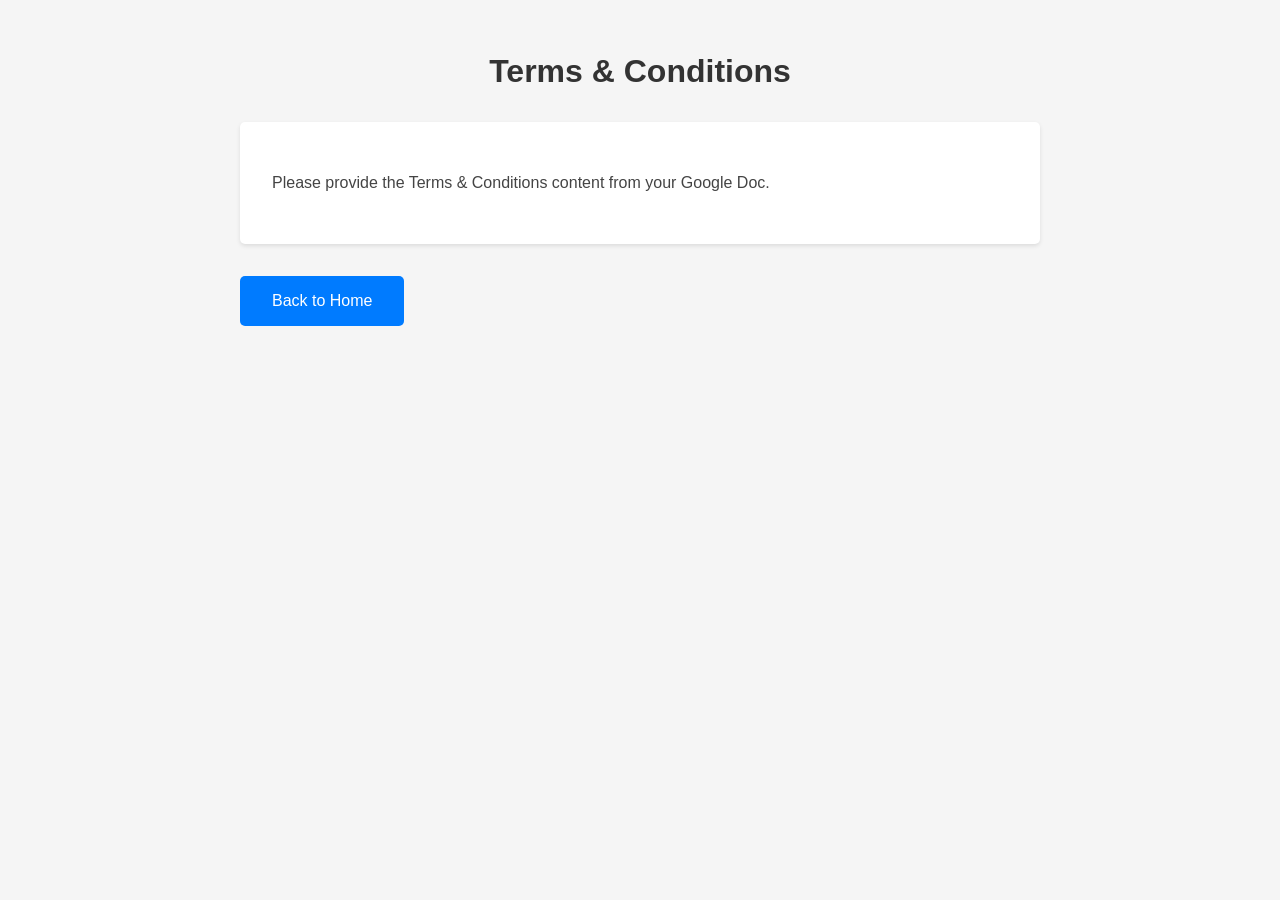
==== terms-conditions.html @ e6365f38 "initial" ====
<!DOCTYPE html>
<html lang="en">
<head>
    <meta charset="UTF-8">
    <meta name="viewport" content="width=device-width, initial-scale=1.0">
    <title>Terms & Conditions</title>
    <link rel="stylesheet" href="styles.css">
</head>
<body>
    <div class="container">
        <h1>Terms & Conditions</h1>
        <div class="content">
            <!-- Add your Terms & Conditions content here -->
            <p>Please provide the Terms & Conditions content from your Google Doc.</p>
        </div>
        <a href="index.html" class="button">Back to Home</a>
    </div>
</body>
</html>
---- styles.css ----
body {
    font-family: Arial, sans-serif;
    margin: 0;
    padding: 0;
    background-color: #f5f5f5;
}

.container {
    max-width: 800px;
    margin: 0 auto;
    padding: 2rem;
}

h1 {
    color: #333;
    text-align: center;
    margin-bottom: 2rem;
}

.button-container {
    display: flex;
    justify-content: center;
    gap: 1rem;
}

.button {
    display: inline-block;
    padding: 1rem 2rem;
    background-color: #007bff;
    color: white;
    text-decoration: none;
    border-radius: 5px;
    transition: background-color 0.3s;
}

.button:hover {
    background-color: #0056b3;
}

.content {
    background-color: white;
    padding: 2rem;
    border-radius: 5px;
    box-shadow: 0 2px 4px rgba(0, 0, 0, 0.1);
    margin-bottom: 2rem;
}

p {
    line-height: 1.6;
    color: #444;
}
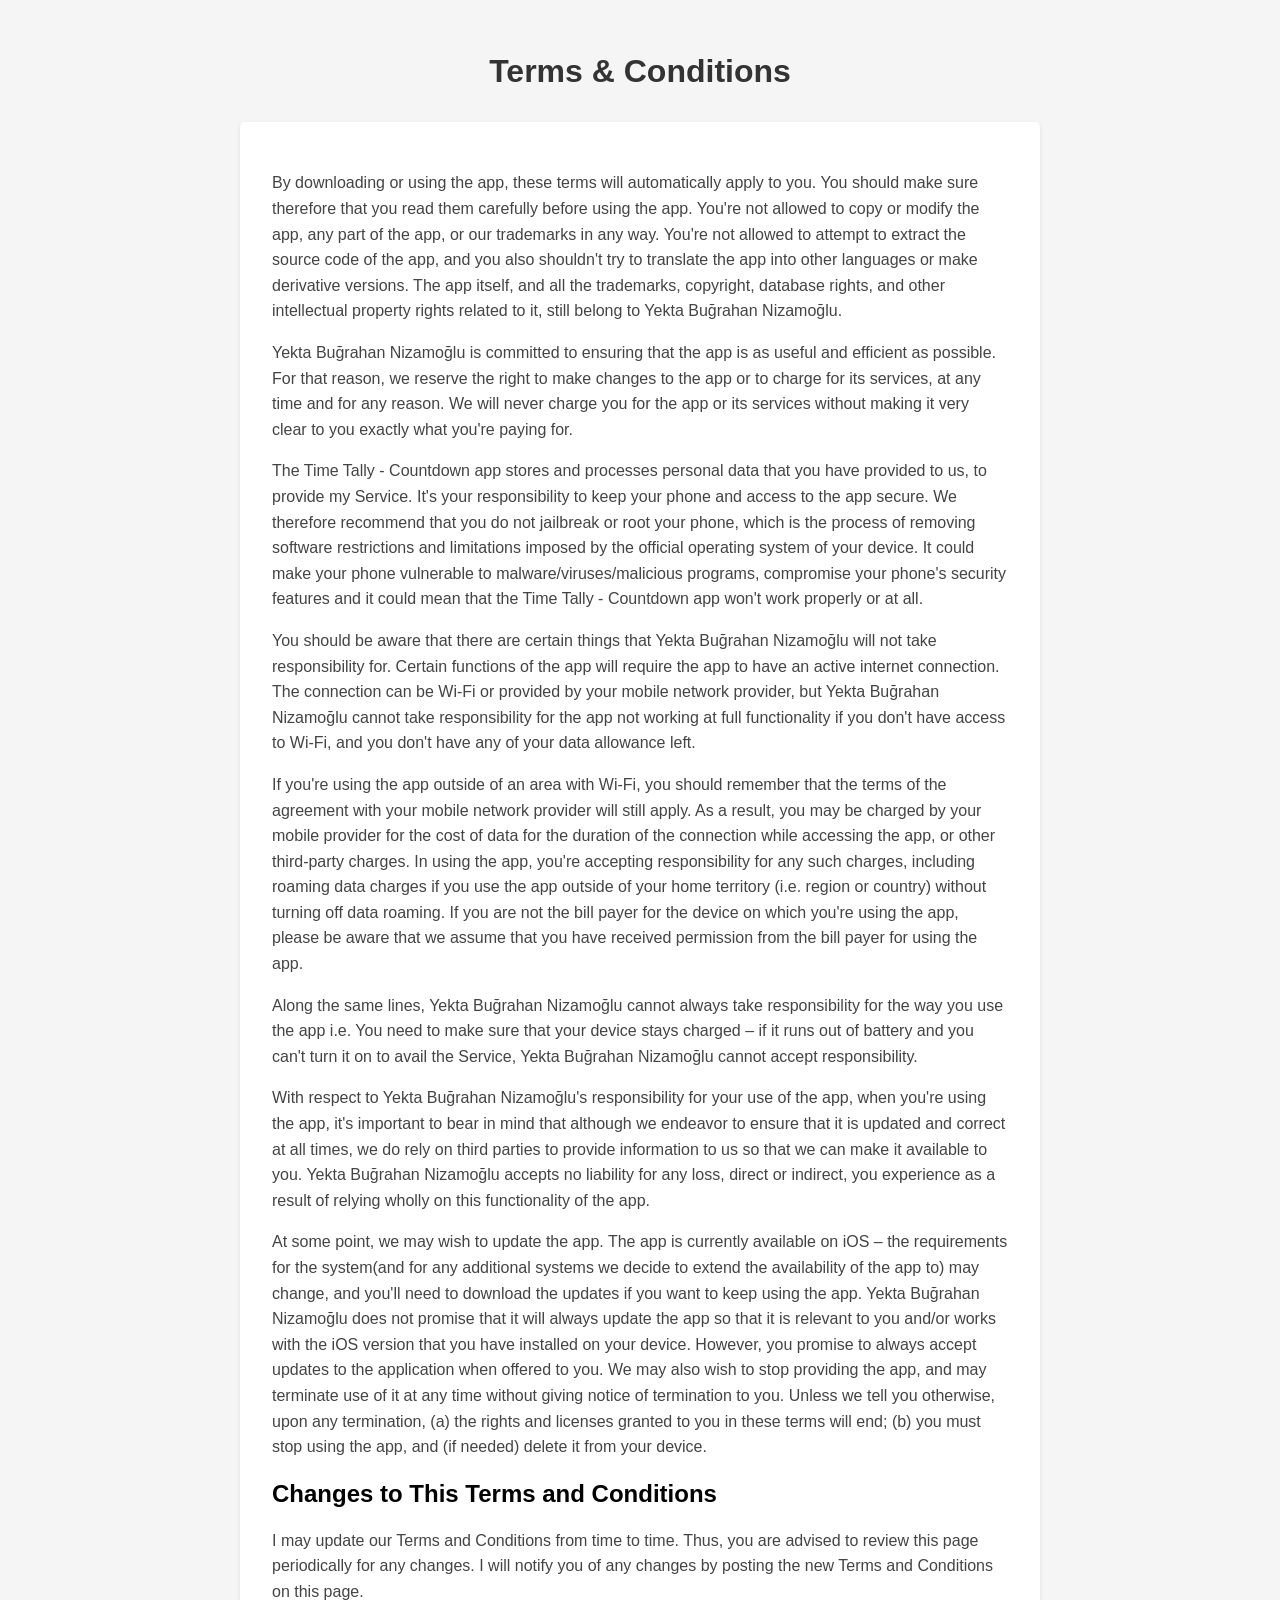
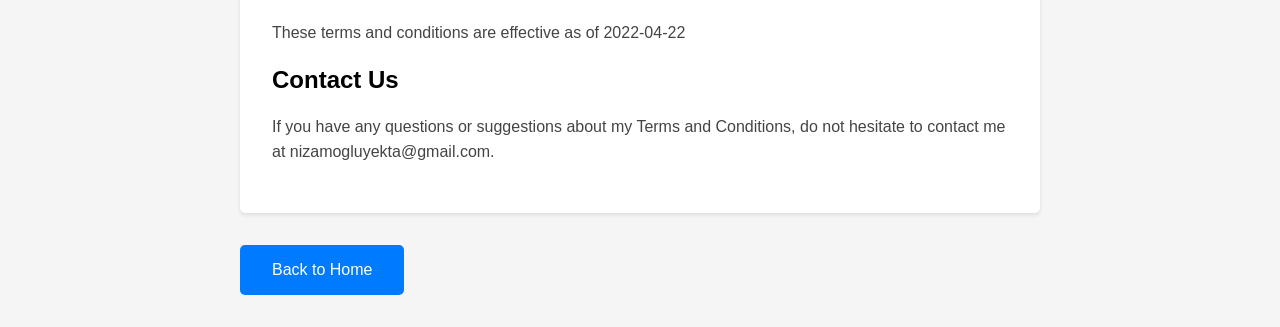
==== commit 26e2b20f: "update" ====
--- a/terms-conditions.html
+++ b/terms-conditions.html
@@ -10,8 +10,28 @@
     <div class="container">
         <h1>Terms & Conditions</h1>
         <div class="content">
-            <!-- Add your Terms & Conditions content here -->
-            <p>Please provide the Terms & Conditions content from your Google Doc.</p>
+            <p>By downloading or using the app, these terms will automatically apply to you. You should make sure therefore that you read them carefully before using the app. You're not allowed to copy or modify the app, any part of the app, or our trademarks in any way. You're not allowed to attempt to extract the source code of the app, and you also shouldn't try to translate the app into other languages or make derivative versions. The app itself, and all the trademarks, copyright, database rights, and other intellectual property rights related to it, still belong to Yekta Buğrahan Nizamoğlu.</p>
+
+            <p>Yekta Buğrahan Nizamoğlu is committed to ensuring that the app is as useful and efficient as possible. For that reason, we reserve the right to make changes to the app or to charge for its services, at any time and for any reason. We will never charge you for the app or its services without making it very clear to you exactly what you're paying for.</p>
+
+            <p>The Time Tally - Countdown app stores and processes personal data that you have provided to us, to provide my Service. It's your responsibility to keep your phone and access to the app secure. We therefore recommend that you do not jailbreak or root your phone, which is the process of removing software restrictions and limitations imposed by the official operating system of your device. It could make your phone vulnerable to malware/viruses/malicious programs, compromise your phone's security features and it could mean that the Time Tally - Countdown app won't work properly or at all.</p>
+
+            <p>You should be aware that there are certain things that Yekta Buğrahan Nizamoğlu will not take responsibility for. Certain functions of the app will require the app to have an active internet connection. The connection can be Wi-Fi or provided by your mobile network provider, but Yekta Buğrahan Nizamoğlu cannot take responsibility for the app not working at full functionality if you don't have access to Wi-Fi, and you don't have any of your data allowance left.</p>
+
+            <p>If you're using the app outside of an area with Wi-Fi, you should remember that the terms of the agreement with your mobile network provider will still apply. As a result, you may be charged by your mobile provider for the cost of data for the duration of the connection while accessing the app, or other third-party charges. In using the app, you're accepting responsibility for any such charges, including roaming data charges if you use the app outside of your home territory (i.e. region or country) without turning off data roaming. If you are not the bill payer for the device on which you're using the app, please be aware that we assume that you have received permission from the bill payer for using the app.</p>
+
+            <p>Along the same lines, Yekta Buğrahan Nizamoğlu cannot always take responsibility for the way you use the app i.e. You need to make sure that your device stays charged – if it runs out of battery and you can't turn it on to avail the Service, Yekta Buğrahan Nizamoğlu cannot accept responsibility.</p>
+
+            <p>With respect to Yekta Buğrahan Nizamoğlu's responsibility for your use of the app, when you're using the app, it's important to bear in mind that although we endeavor to ensure that it is updated and correct at all times, we do rely on third parties to provide information to us so that we can make it available to you. Yekta Buğrahan Nizamoğlu accepts no liability for any loss, direct or indirect, you experience as a result of relying wholly on this functionality of the app.</p>
+
+            <p>At some point, we may wish to update the app. The app is currently available on iOS – the requirements for the system(and for any additional systems we decide to extend the availability of the app to) may change, and you'll need to download the updates if you want to keep using the app. Yekta Buğrahan Nizamoğlu does not promise that it will always update the app so that it is relevant to you and/or works with the iOS version that you have installed on your device. However, you promise to always accept updates to the application when offered to you. We may also wish to stop providing the app, and may terminate use of it at any time without giving notice of termination to you. Unless we tell you otherwise, upon any termination, (a) the rights and licenses granted to you in these terms will end; (b) you must stop using the app, and (if needed) delete it from your device.</p>
+
+            <h2>Changes to This Terms and Conditions</h2>
+            <p>I may update our Terms and Conditions from time to time. Thus, you are advised to review this page periodically for any changes. I will notify you of any changes by posting the new Terms and Conditions on this page.</p>
+            <p>These terms and conditions are effective as of 2022-04-22</p>
+
+            <h2>Contact Us</h2>
+            <p>If you have any questions or suggestions about my Terms and Conditions, do not hesitate to contact me at nizamogluyekta@gmail.com.</p>
         </div>
         <a href="index.html" class="button">Back to Home</a>
     </div>
